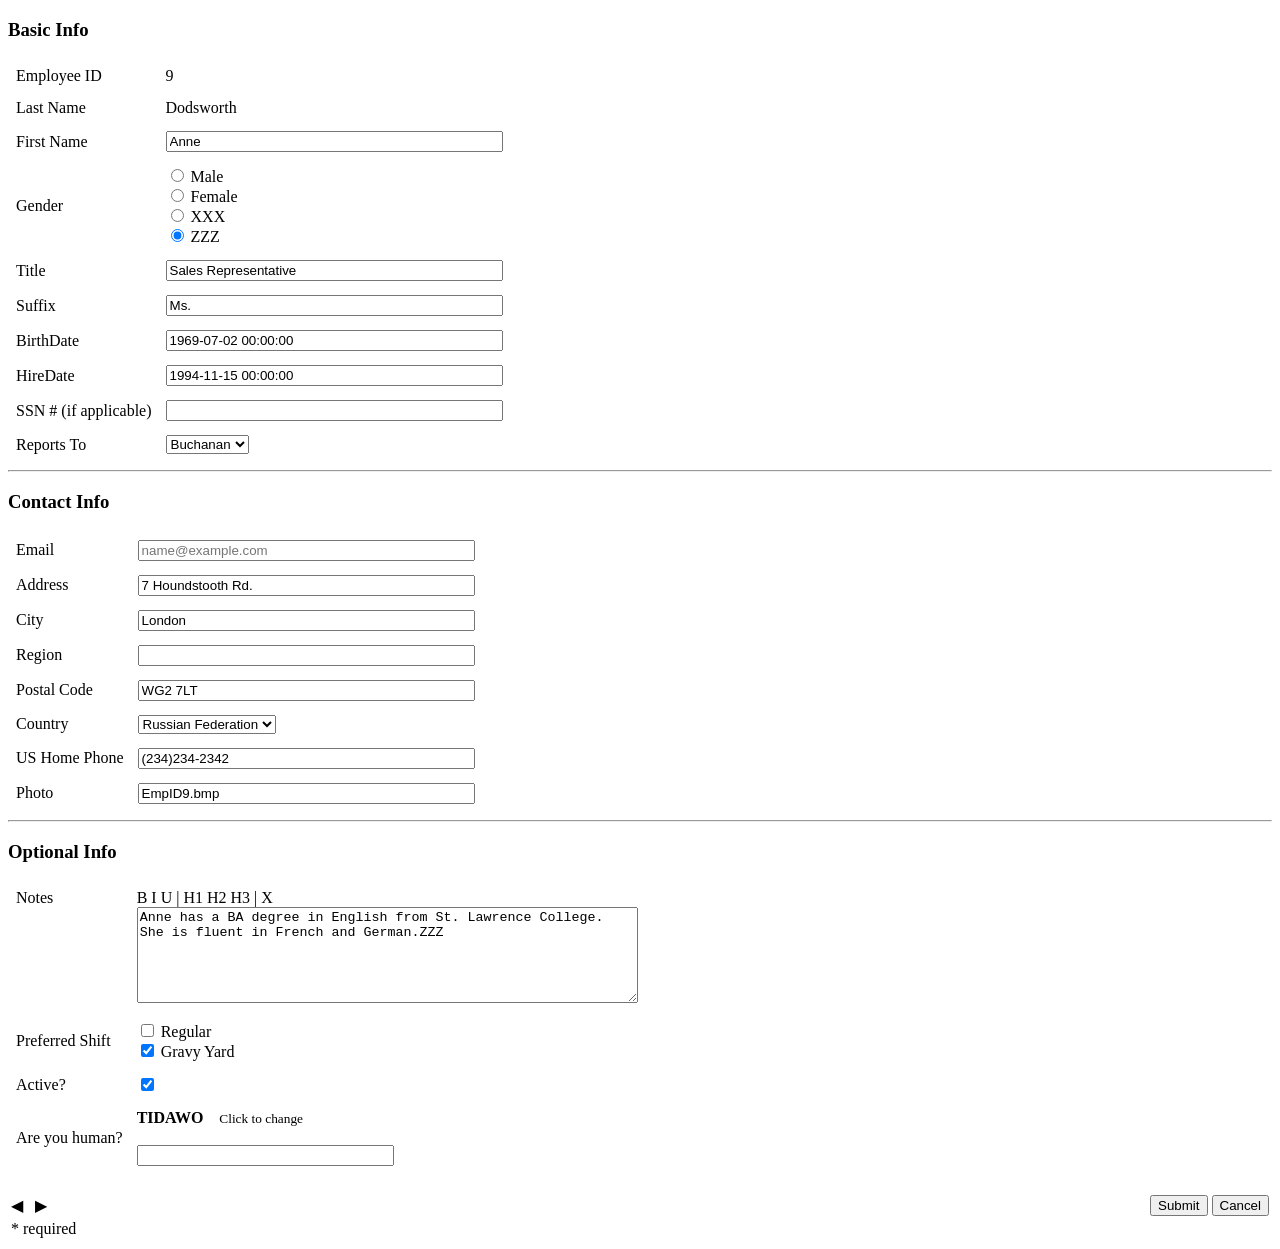
==== bth1/4.html @ 94015ac5 "bài 4" ====
<!DOCTYPE html>
<html lang="vi">
<head>
    <meta charset="UTF-8">
    <title>Employee Form</title>
</head>
<body>

<h3>Basic Info</h3>

<table cellpadding="6">
    <tr>
        <td>Employee ID</td>
        <td>9</td>
    </tr>
    <tr>
        <td>Last Name</td>
        <td>Dodsworth</td>
    </tr>
    <tr>
        <td>First Name</td>
        <td>
            <input type="text" value="Anne" size="40">
        </td>
    </tr>
    <tr>
        <td>Gender</td>
        <td>
            <input type="radio" name="gender"> Male<br>
            <input type="radio" name="gender"> Female<br>
            <input type="radio" name="gender"> XXX<br>
            <input type="radio" name="gender" checked> ZZZ
        </td>
    </tr>
    <tr>
        <td>Title</td>
        <td>
            <input type="text" value="Sales Representative" size="40">
        </td>
    </tr>
    <tr>
        <td>Suffix</td>
        <td>
            <input type="text" value="Ms." size="40">
        </td>
    </tr>
    <tr>
        <td>BirthDate</td>
        <td>
            <input type="text" value="1969-07-02 00:00:00" size="40">
        </td>
    </tr>
    <tr>
        <td>HireDate</td>
        <td>
            <input type="text" value="1994-11-15 00:00:00" size="40">
        </td>
    </tr>
    <tr>
        <td>SSN # (if applicable)</td>
        <td>
            <input type="text" size="40">
        </td>
    </tr>
    <tr>
        <td>Reports To</td>
        <td>
            <select>
                <option>Buchanan</option>
                <option>Fuller</option>
                <option>King</option>
            </select>
        </td>
    </tr>
</table>

<hr>

<h3>Contact Info</h3>

<table cellpadding="6">
    <tr>
        <td>Email</td>
        <td>
            <input type="email" placeholder="name@example.com" size="40">
        </td>
    </tr>
    <tr>
        <td>Address</td>
        <td>
            <input type="text" value="7 Houndstooth Rd." size="40">
        </td>
    </tr>
    <tr>
        <td>City</td>
        <td>
            <input type="text" value="London" size="40">
        </td>
    </tr>
    <tr>
        <td>Region</td>
        <td>
            <input type="text" size="40">
        </td>
    </tr>
    <tr>
        <td>Postal Code</td>
        <td>
            <input type="text" value="WG2 7LT" size="40">
        </td>
    </tr>
    <tr>
        <td>Country</td>
        <td>
            <select>
                <option>Russian Federation</option>
                <option>United Kingdom</option>
                <option>USA</option>
            </select>
        </td>
    </tr>
    <tr>
        <td>US Home Phone</td>
        <td>
            <input type="text" value="(234)234-2342" size="40">
        </td>
    </tr>
    <tr>
        <td>Photo</td>
        <td>
            <input type="text" value="EmpID9.bmp" size="40">
        </td>
    </tr>
</table>
<hr>

<h3>Optional Info</h3>

<table cellpadding="6">
    <tr>
        <td valign="top">Notes</td>
        <td>
            <div>
                B I U | H1 H2 H3 | X
            </div>
            <textarea rows="6" cols="60">
Anne has a BA degree in English from St. Lawrence College.
She is fluent in French and German.ZZZ
            </textarea>
        </td>
    </tr>
    <tr>
        <td>Preferred Shift</td>
        <td>
            <input type="checkbox"> Regular<br>
            <input type="checkbox" checked> Gravy Yard
        </td>
    </tr>
    <tr>
        <td>Active?</td>
        <td>
            <input type="checkbox" checked>
        </td>
    </tr>
    <tr>
        <td>Are you human?</td>
        <td>
            <strong>TIDAWO</strong>
            &nbsp;&nbsp;
            <small>Click to change</small><br><br>
            <input type="text" size="30">
        </td>
    </tr>
</table>

<br>

<table width="100%">
    <tr>
        <td>
            &#9664; &nbsp; &#9654;
        </td>
        <td align="right">
            <button type="submit">Submit</button>
            <button type="reset">Cancel</button>
        </td>
    </tr>
    <tr>
        <td>
            * required
        </td>
    </tr>
</table>

</body>
</html>
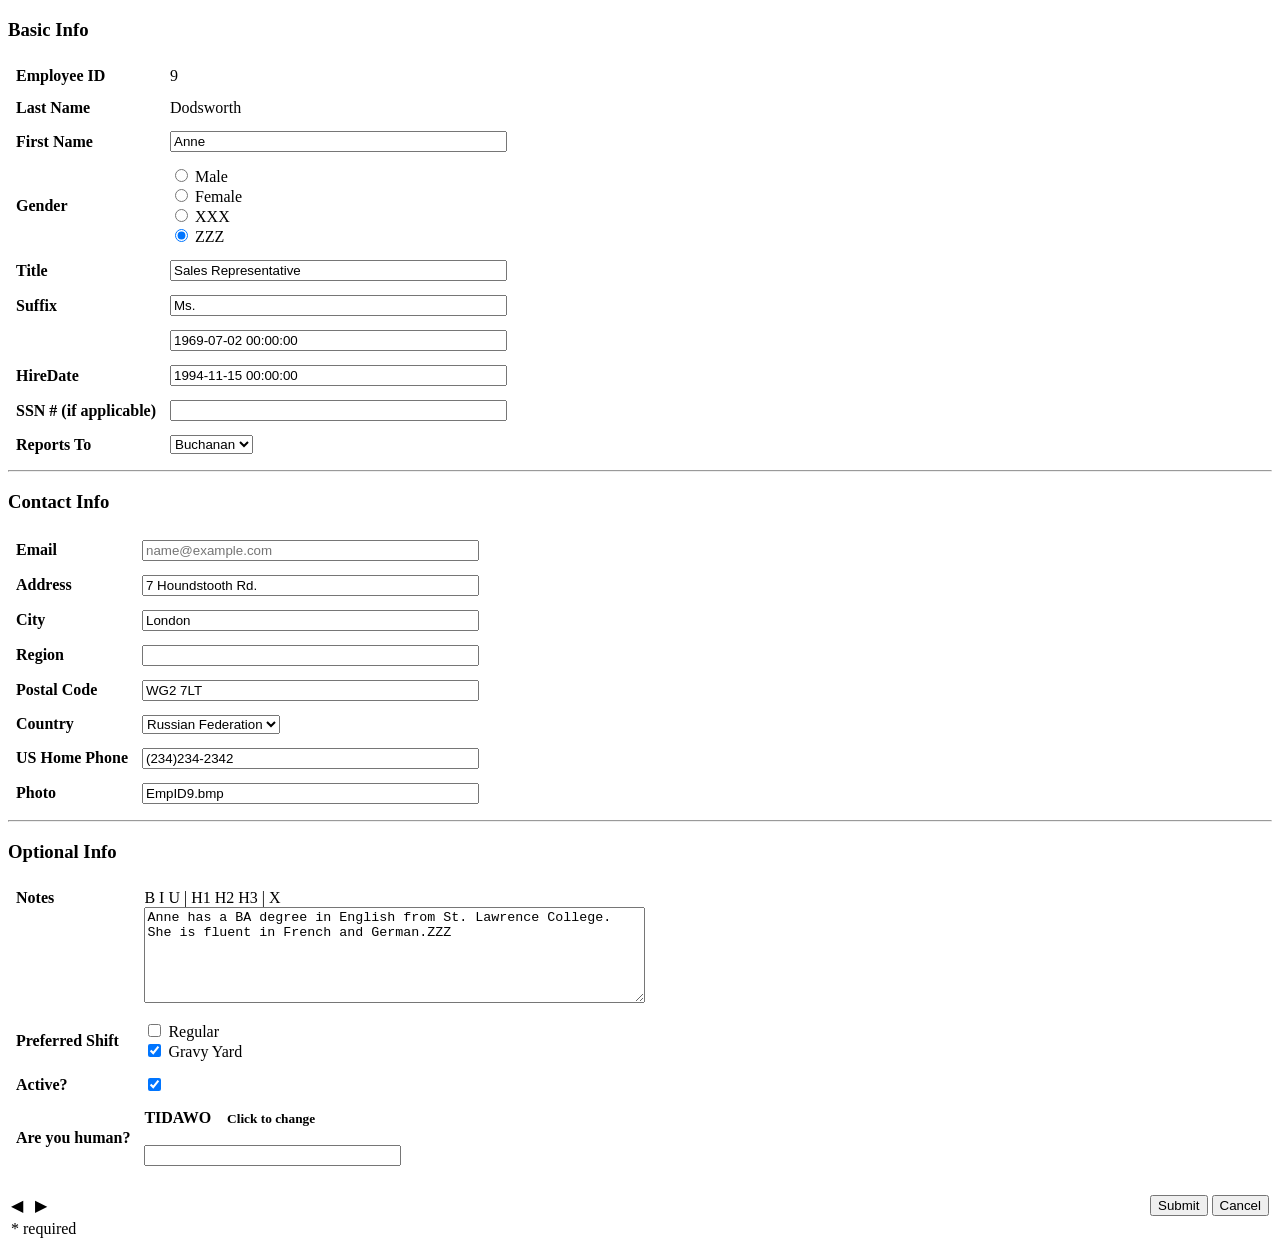
==== commit b3e69f5b: "update" ====
--- a/bth1/4.html
+++ b/bth1/4.html
@@ -10,21 +10,21 @@
 
 <table cellpadding="6">
     <tr>
-        <td>Employee ID</td>
+        <td><strong>Employee ID</td>
         <td>9</td>
     </tr>
     <tr>
-        <td>Last Name</td>
+        <td><strong>Last Name</td>
         <td>Dodsworth</td>
     </tr>
     <tr>
-        <td>First Name</td>
+        <td><strong>First Name</td>
         <td>
             <input type="text" value="Anne" size="40">
         </td>
     </tr>
     <tr>
-        <td>Gender</td>
+        <td><strong>Gender</td>
         <td>
             <input type="radio" name="gender"> Male<br>
             <input type="radio" name="gender"> Female<br>
@@ -33,37 +33,37 @@
         </td>
     </tr>
     <tr>
-        <td>Title</td>
+        <td><strong>Title</td>
         <td>
             <input type="text" value="Sales Representative" size="40">
         </td>
     </tr>
     <tr>
-        <td>Suffix</td>
+        <td><strong>Suffix</td>
         <td>
             <input type="text" value="Ms." size="40">
         </td>
     </tr>
     <tr>
-        <td>BirthDate</td>
+        <td><strong><BirthDate</td>
         <td>
             <input type="text" value="1969-07-02 00:00:00" size="40">
         </td>
     </tr>
     <tr>
-        <td>HireDate</td>
+        <td><strong>HireDate</td>
         <td>
             <input type="text" value="1994-11-15 00:00:00" size="40">
         </td>
     </tr>
     <tr>
-        <td>SSN # (if applicable)</td>
+        <td><strong>SSN # (if applicable)</td>
         <td>
             <input type="text" size="40">
         </td>
     </tr>
     <tr>
-        <td>Reports To</td>
+        <td><strong>Reports To</td>
         <td>
             <select>
                 <option>Buchanan</option>
@@ -80,37 +80,37 @@
 
 <table cellpadding="6">
     <tr>
-        <td>Email</td>
+        <td><strong>Email</td>
         <td>
             <input type="email" placeholder="name@example.com" size="40">
         </td>
     </tr>
     <tr>
-        <td>Address</td>
+        <td><strong>Address</td>
         <td>
             <input type="text" value="7 Houndstooth Rd." size="40">
         </td>
     </tr>
     <tr>
-        <td>City</td>
+        <td><strong>City</td>
         <td>
             <input type="text" value="London" size="40">
         </td>
     </tr>
     <tr>
-        <td>Region</td>
+        <td><strong>Region</td>
         <td>
             <input type="text" size="40">
         </td>
     </tr>
     <tr>
-        <td>Postal Code</td>
+        <td><strong>Postal Code</td>
         <td>
             <input type="text" value="WG2 7LT" size="40">
         </td>
     </tr>
     <tr>
-        <td>Country</td>
+        <td><strong><strong>Country</td>
         <td>
             <select>
                 <option>Russian Federation</option>
@@ -120,13 +120,13 @@
         </td>
     </tr>
     <tr>
-        <td>US Home Phone</td>
+        <td><strong>US Home Phone</td>
         <td>
             <input type="text" value="(234)234-2342" size="40">
         </td>
     </tr>
     <tr>
-        <td>Photo</td>
+        <td><strong>Photo</td>
         <td>
             <input type="text" value="EmpID9.bmp" size="40">
         </td>
@@ -138,7 +138,7 @@
 
 <table cellpadding="6">
     <tr>
-        <td valign="top">Notes</td>
+        <td valign="top"><strong>Notes</td>
         <td>
             <div>
                 B I U | H1 H2 H3 | X
@@ -150,22 +150,22 @@
         </td>
     </tr>
     <tr>
-        <td>Preferred Shift</td>
+        <td><strong>Preferred Shift</td>
         <td>
             <input type="checkbox"> Regular<br>
             <input type="checkbox" checked> Gravy Yard
         </td>
     </tr>
     <tr>
-        <td>Active?</td>
+        <td><strong>Active?</td>
         <td>
             <input type="checkbox" checked>
         </td>
     </tr>
     <tr>
-        <td>Are you human?</td>
+        <td><strong>Are you human?</td>
         <td>
-            <strong>TIDAWO</strong>
+            <strong>TIDAWO
             &nbsp;&nbsp;
             <small>Click to change</small><br><br>
             <input type="text" size="30">
